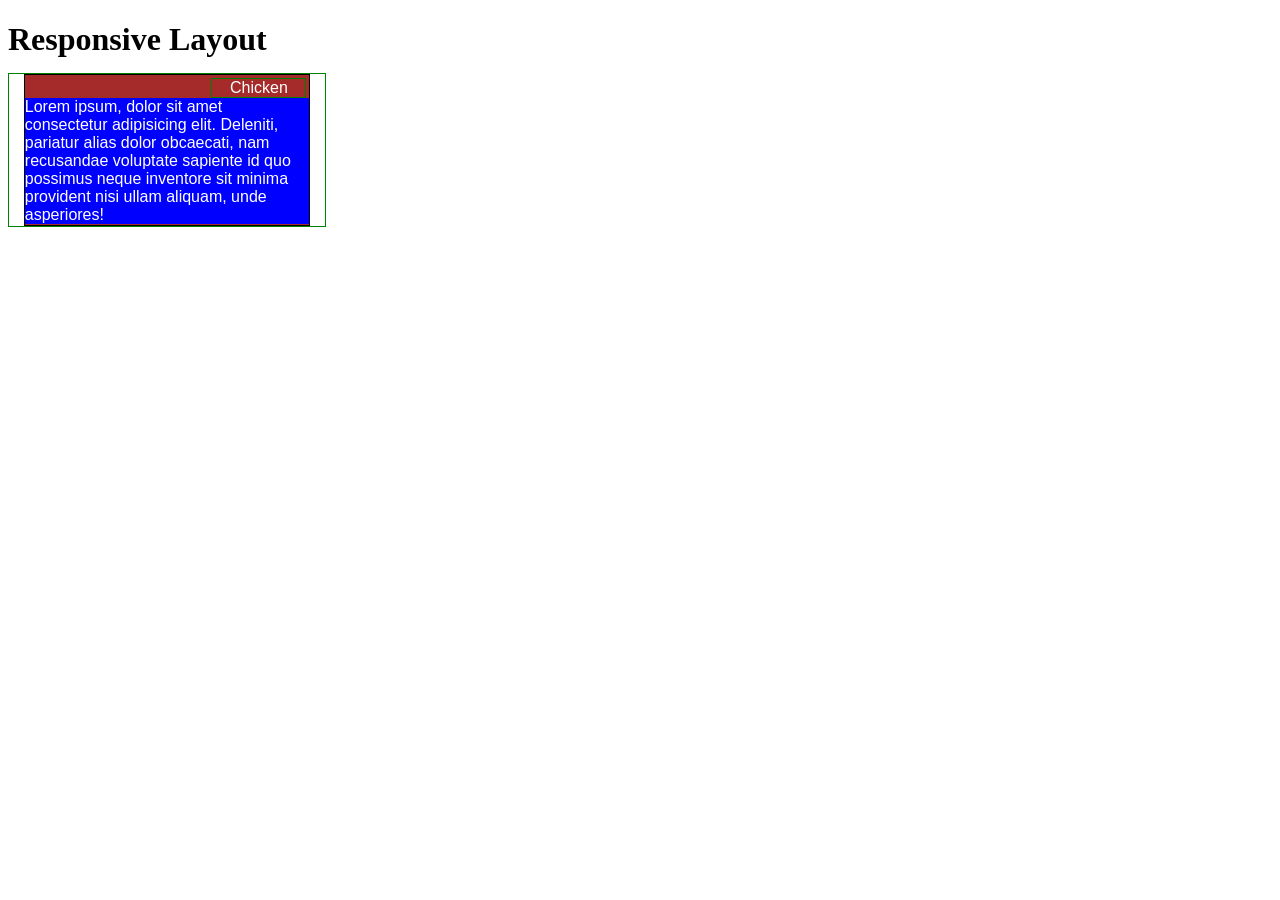
==== module2-solution/index.html @ ebd7fd60 "update 02/21/2022" ====
<!DOCTYPE html>
<html>
<head>
<title>Module 2 Coding Assignment</title>
</head>
<link rel="stylesheet" href="CSS/index.css">
<body>
    <h1>Responsive Layout</h1>

        <div class="col-lg-3 col-md-6">
            <div class="box1">

                <div class="box-headle">
                    <div class="col-lg-4 col-md-8 float_right">
                        Chicken
                    </div>                    
                </div>

                <div class="box-article">
                    Lorem ipsum, dolor sit amet consectetur adipisicing elit. Deleniti, pariatur alias dolor obcaecati, nam recusandae voluptate sapiente id quo possimus neque inventore sit minima provident nisi ullam aliquam, unde asperiores!
                </div>   
            </div>    
        </div>



</body>
</html>
---- module2-solution/CSS/index.css ----
h1 {
    margin-bottom: 15px;
  }
  
  .box1 {
    border: 1px solid black;
    background-color: #A52A2A;
    width: 90%;
    height: 150px;
    margin-right: auto;
    margin-left: auto;
    font-family: Helvetica;
    color: white;
  }
  .box-article {

    background-color:blue;
    width: 100%;
    height: auto;
    margin-right: auto;
    margin-left: auto;
    font-family: Helvetica;
    color: white;
    float: right;
  }
  .box-headle {
    background-color: #A52A2A;
    width: auto;
    height: auto;
    margin-right: auto;
    margin-left: auto;
    font-family: Helvetica;
    text-align: center;
    color: white;
    padding: 1% 1% 1% 1%;
  }
  .headle-text{
    border: 5px solid black;
  }

  /* Simple Responsive Framework. */
  .row {
    width: 100%;
  }
  
  /********** Large devices only **********/
  @media (min-width: 1200px) {
    .col-lg-1, .col-lg-2, .col-lg-3, .col-lg-4, .col-lg-5, .col-lg-6, .col-lg-7, .col-lg-8, .col-lg-9, .col-lg-10, .col-lg-11, .col-lg-12 {
      float: left;
      border: 1px solid green;
    }
    .col-lg-1 {
      width: 8.33%;
    }
    .col-lg-2 {
      width: 16.66%;
    }
    .col-lg-3 {
      width: 25%;
    }
    .col-lg-4 {
      width: 33.33%;
    }
    .col-lg-5 {
      width: 41.66%;
    }
    .col-lg-6 {
      width: 50%;
    }
    .col-lg-7 {
      width: 58.33%;
    }
    .col-lg-8 {
      width: 66.66%;
    }
    .col-lg-9 {
      width: 74.99%;
    }
    .col-lg-10 {
      width: 83.33%;
    }
    .col-lg-11 {
      width: 91.66%;
    }
    .col-lg-12 {
      width: 100%;
    }
  }
  
  /********** Medium devices only **********/
  @media (min-width: 992px) and (max-width: 1199px) {
    .col-md-1, .col-md-2, .col-md-3, .col-md-4, .col-md-5, .col-md-6, .col-md-7, .col-md-8, .col-md-9, .col-md-10, .col-md-11, .col-md-12 {
      float: left;
      border: 1px solid green;
    }
    .col-md-1 {
      width: 8.33%;
    }
    .col-md-2 {
      width: 16.66%;
    }
    .col-md-3 {
      width: 25%;
    }
    .col-md-4 {
      width: 33.33%;
    }
    .col-md-5 {
      width: 41.66%;
    }
    .col-md-6 {
      width: 50%;
    }
    .col-md-7 {
      width: 58.33%;
    }
    .col-md-8 {
      width: 66.66%;
    }
    .col-md-9 {
      width: 74.99%;
    }
    .col-md-10 {
      width: 83.33%;
    }
    .col-md-11 {
      width: 91.66%;
    }
    .col-md-12 {
      width: 100%;
    }
  }


.top{
    top: 0;
}
.bottom{
    bottom: 0;
}
.left{
    left: 0;
}
.right{
    right: 0;
}
.float_right{
    float: right;
}
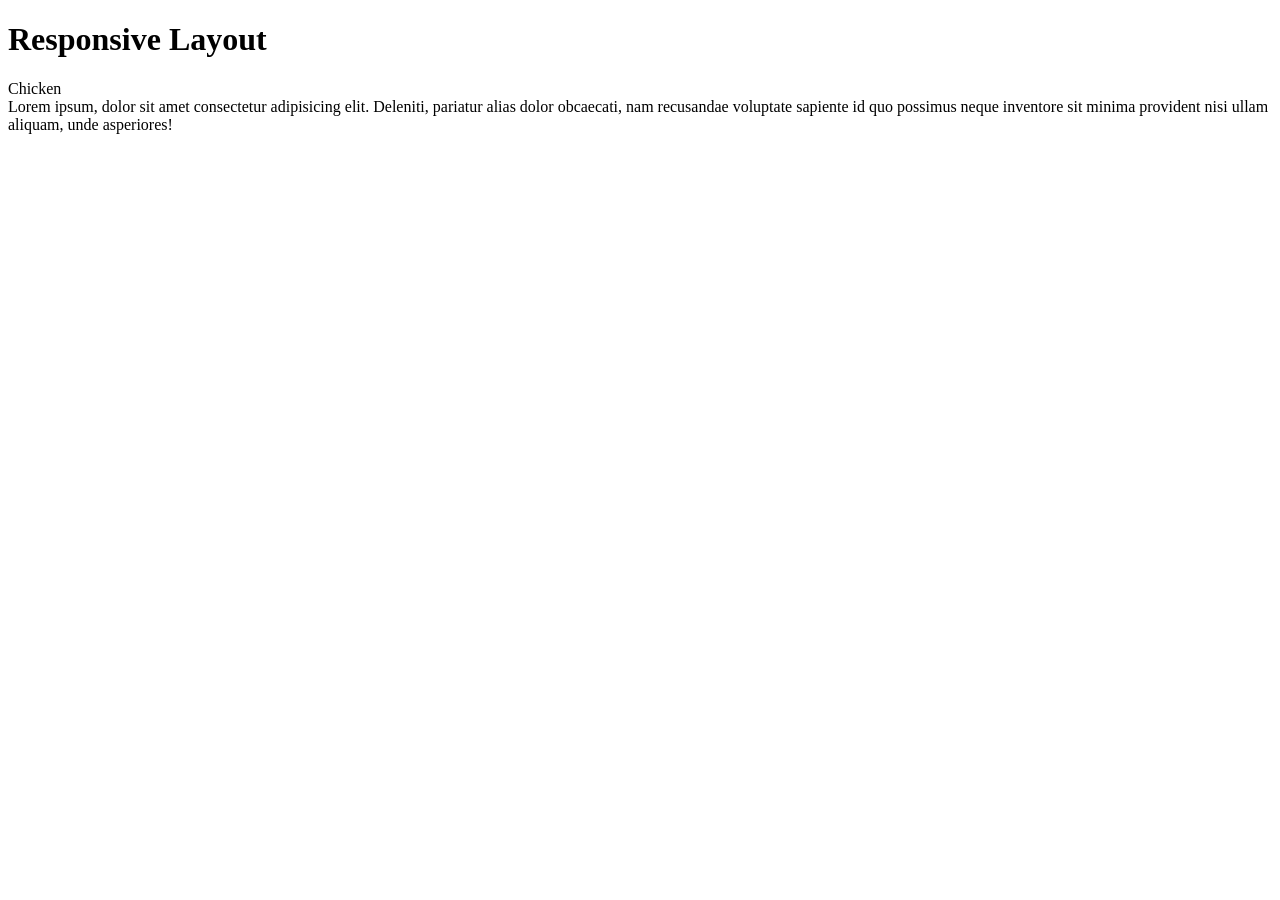
==== commit ab00005b: "Update index.html" ====
--- a/module2-solution/index.html
+++ b/module2-solution/index.html
@@ -3,7 +3,7 @@
 <head>
 <title>Module 2 Coding Assignment</title>
 </head>
-<link rel="stylesheet" href="CSS/index.css">
+<link rel="stylesheet" href="css/index.css">
 <body>
     <h1>Responsive Layout</h1>
 
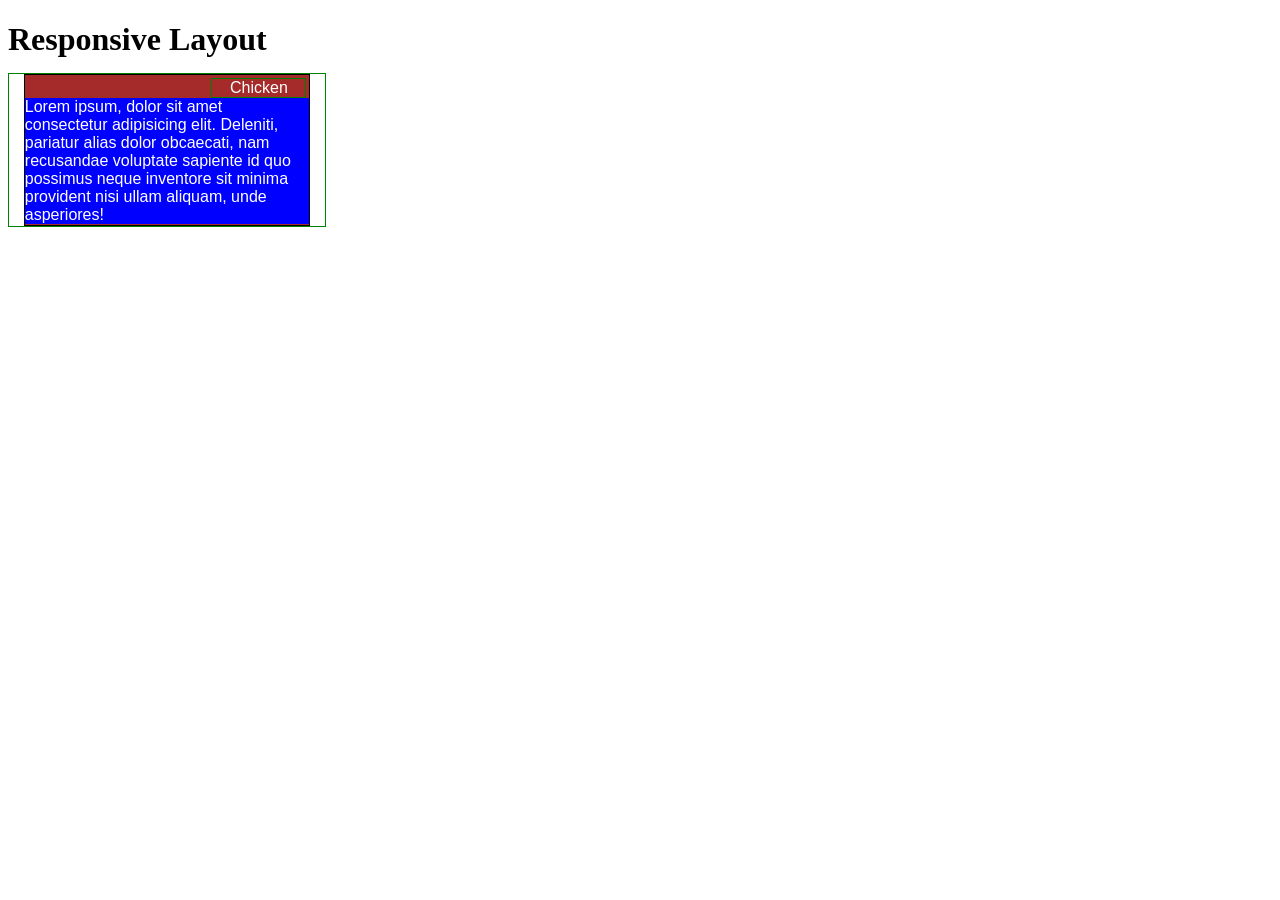
==== commit 6a1048dd: "update 02/22/22" ====
--- a/module2-solution/index.html
+++ b/module2-solution/index.html
@@ -3,7 +3,7 @@
 <head>
 <title>Module 2 Coding Assignment</title>
 </head>
-<link rel="stylesheet" href="css/index.css">
+<link rel="stylesheet" href="CSS/index.css">
 <body>
     <h1>Responsive Layout</h1>
 
--- a/module2-solution/CSS/index.css
+++ b/module2-solution/CSS/index.css
@@ -0,0 +1,150 @@
+
+  h1 {
+    margin-bottom: 15px;
+  }
+  
+  .box1 {
+    border: 1px solid black;
+    background-color: #A52A2A;
+    width: 90%;
+    height: 150px;
+    margin-right: auto;
+    margin-left: auto;
+    font-family: Helvetica;
+    color: white;
+  }
+  .box-article {
+
+    background-color:blue;
+    width: 100%;
+    height: auto;
+    margin-right: auto;
+    margin-left: auto;
+    font-family: Helvetica;
+    color: white;
+    float: right;
+  }
+  .box-headle {
+    background-color: #A52A2A;
+    width: auto;
+    height: auto;
+    margin-right: auto;
+    margin-left: auto;
+    font-family: Helvetica;
+    text-align: center;
+    color: white;
+    padding: 1% 1% 1% 1%;
+  }
+  .headle-text{
+    border: 5px solid black;
+  }
+
+  /* Simple Responsive Framework. */
+  .row {
+    width: 100%;
+  }
+  
+  /********** Large devices only **********/
+  @media (min-width: 1200px) {
+    .col-lg-1, .col-lg-2, .col-lg-3, .col-lg-4, .col-lg-5, .col-lg-6, .col-lg-7, .col-lg-8, .col-lg-9, .col-lg-10, .col-lg-11, .col-lg-12 {
+      float: left;
+      border: 1px solid green;
+    }
+    .col-lg-1 {
+      width: 8.33%;
+    }
+    .col-lg-2 {
+      width: 16.66%;
+    }
+    .col-lg-3 {
+      width: 25%;
+    }
+    .col-lg-4 {
+      width: 33.33%;
+    }
+    .col-lg-5 {
+      width: 41.66%;
+    }
+    .col-lg-6 {
+      width: 50%;
+    }
+    .col-lg-7 {
+      width: 58.33%;
+    }
+    .col-lg-8 {
+      width: 66.66%;
+    }
+    .col-lg-9 {
+      width: 74.99%;
+    }
+    .col-lg-10 {
+      width: 83.33%;
+    }
+    .col-lg-11 {
+      width: 91.66%;
+    }
+    .col-lg-12 {
+      width: 100%;
+    }
+  }
+  
+  /********** Medium devices only **********/
+  @media (min-width: 992px) and (max-width: 1199px) {
+    .col-md-1, .col-md-2, .col-md-3, .col-md-4, .col-md-5, .col-md-6, .col-md-7, .col-md-8, .col-md-9, .col-md-10, .col-md-11, .col-md-12 {
+      float: left;
+      border: 1px solid green;
+    }
+    .col-md-1 {
+      width: 8.33%;
+    }
+    .col-md-2 {
+      width: 16.66%;
+    }
+    .col-md-3 {
+      width: 25%;
+    }
+    .col-md-4 {
+      width: 33.33%;
+    }
+    .col-md-5 {
+      width: 41.66%;
+    }
+    .col-md-6 {
+      width: 50%;
+    }
+    .col-md-7 {
+      width: 58.33%;
+    }
+    .col-md-8 {
+      width: 66.66%;
+    }
+    .col-md-9 {
+      width: 74.99%;
+    }
+    .col-md-10 {
+      width: 83.33%;
+    }
+    .col-md-11 {
+      width: 91.66%;
+    }
+    .col-md-12 {
+      width: 100%;
+    }
+  }
+
+
+.top{
+    top: 0;
+}
+.bottom{
+    bottom: 0;
+}
+.left{
+    left: 0;
+}
+.right{
+    right: 0;
+}
+.float_right{
+    float: right;
+}
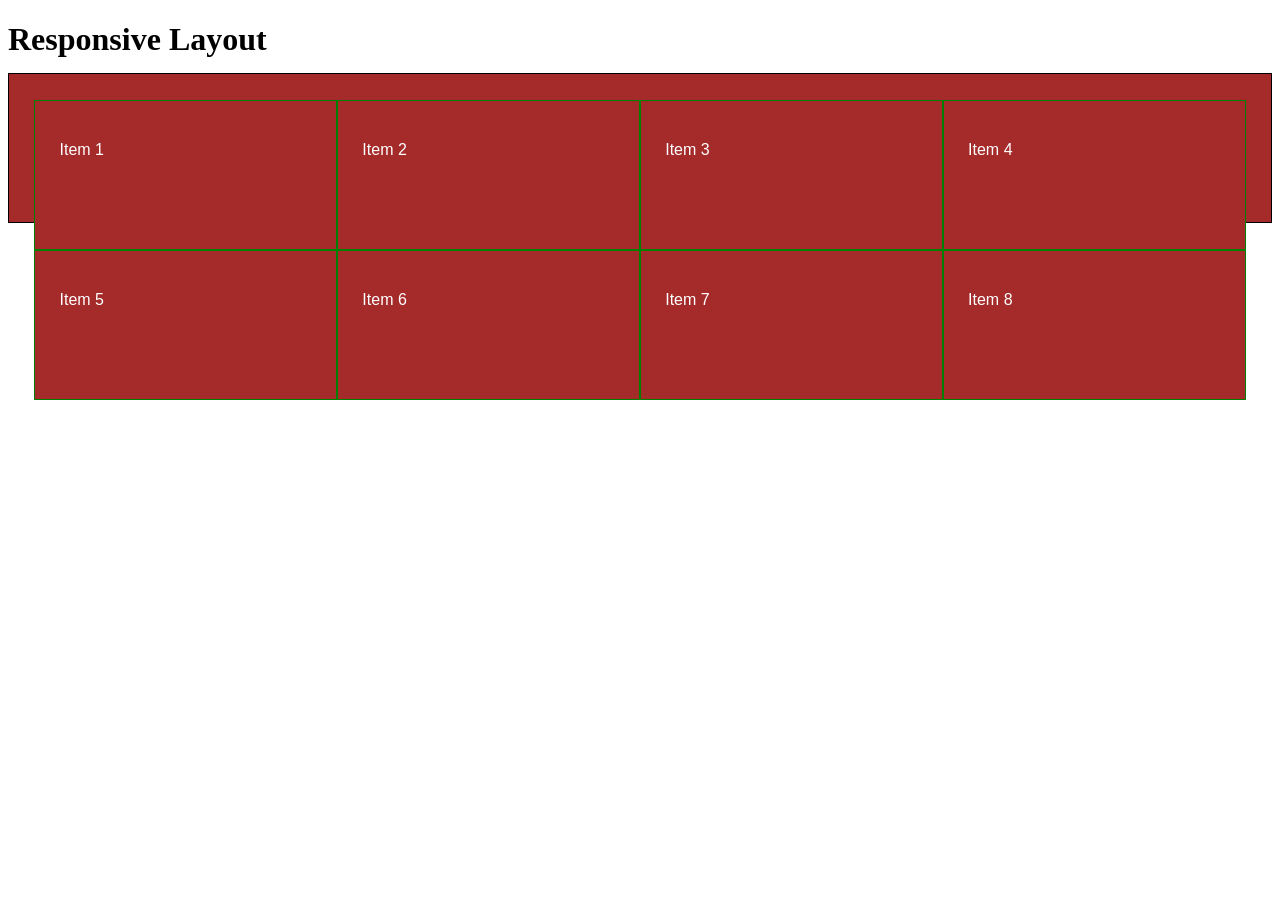
==== commit 446f9b86: "21/02/2022" ====
--- a/module2-solution/index.html
+++ b/module2-solution/index.html
@@ -7,20 +7,25 @@
 <body>
     <h1>Responsive Layout</h1>
 
+    <div class="row">
+
         <div class="col-lg-3 col-md-6">
-            <div class="box1">
+        
+            <p>Item 1</p>
+        
+        </div>
 
-                <div class="box-headle">
-                    <div class="col-lg-4 col-md-8 float_right">
-                        Chicken
-                    </div>                    
-                </div>
 
-                <div class="box-article">
-                    Lorem ipsum, dolor sit amet consectetur adipisicing elit. Deleniti, pariatur alias dolor obcaecati, nam recusandae voluptate sapiente id quo possimus neque inventore sit minima provident nisi ullam aliquam, unde asperiores!
-                </div>   
-            </div>    
-        </div>
+        <div class="col-lg-3 col-md-6"><p>Item 2</p></div>
+        <div class="col-lg-3 col-md-6"><p>Item 3</p></div>
+        <div class="col-lg-3 col-md-6"><p>Item 4</p></div>
+        <div class="col-lg-3 col-md-6"><p>Item 5</p></div>
+        <div class="col-lg-3 col-md-6"><p>Item 6</p></div>
+        <div class="col-lg-3 col-md-6"><p>Item 7</p></div>
+        <div class="col-lg-3 col-md-6"><p>Item 8</p></div>
+    
+    </div>
+      
 
 
 
--- a/module2-solution/CSS/index.css
+++ b/module2-solution/CSS/index.css
@@ -1,150 +1,112 @@
+* {
+  box-sizing: border-box;
+}
+h1 {
+  margin-bottom: 15px;
+}
 
-  h1 {
-    margin-bottom: 15px;
+div {
+  border: 1px solid black;
+  background-color: #A52A2A;
+  width: 90%;
+  height: 150px;
+  margin-right: auto;
+  margin-left: auto;
+  font-family: Helvetica;
+  color: white;
+
+  padding: 2% 2% 2% 2%;
+}
+
+/* Simple Responsive Framework. */
+.row {
+  width: 100%;
+}
+
+/********** Large devices only **********/
+@media (min-width: 1200px) {
+  .col-lg-1, .col-lg-2, .col-lg-3, .col-lg-4, .col-lg-5, .col-lg-6, .col-lg-7, .col-lg-8, .col-lg-9, .col-lg-10, .col-lg-11, .col-lg-12 {
+    float: left;
+    border: 1px solid green;
   }
-  
-  .box1 {
-    border: 1px solid black;
-    background-color: #A52A2A;
-    width: 90%;
-    height: 150px;
-    margin-right: auto;
-    margin-left: auto;
-    font-family: Helvetica;
-    color: white;
+  .col-lg-1 {
+    width: 8.33%;
   }
-  .box-article {
-
-    background-color:blue;
-    width: 100%;
-    height: auto;
-    margin-right: auto;
-    margin-left: auto;
-    font-family: Helvetica;
-    color: white;
-    float: right;
+  .col-lg-2 {
+    width: 16.66%;
   }
-  .box-headle {
-    background-color: #A52A2A;
-    width: auto;
-    height: auto;
-    margin-right: auto;
-    margin-left: auto;
-    font-family: Helvetica;
-    text-align: center;
-    color: white;
-    padding: 1% 1% 1% 1%;
+  .col-lg-3 {
+    width: 25%;
   }
-  .headle-text{
-    border: 5px solid black;
+  .col-lg-4 {
+    width: 33.33%;
   }
-
-  /* Simple Responsive Framework. */
-  .row {
+  .col-lg-5 {
+    width: 41.66%;
+  }
+  .col-lg-6 {
+    width: 50%;
+  }
+  .col-lg-7 {
+    width: 58.33%;
+  }
+  .col-lg-8 {
+    width: 66.66%;
+  }
+  .col-lg-9 {
+    width: 74.99%;
+  }
+  .col-lg-10 {
+    width: 83.33%;
+  }
+  .col-lg-11 {
+    width: 91.66%;
+  }
+  .col-lg-12 {
     width: 100%;
   }
-  
-  /********** Large devices only **********/
-  @media (min-width: 1200px) {
-    .col-lg-1, .col-lg-2, .col-lg-3, .col-lg-4, .col-lg-5, .col-lg-6, .col-lg-7, .col-lg-8, .col-lg-9, .col-lg-10, .col-lg-11, .col-lg-12 {
-      float: left;
-      border: 1px solid green;
-    }
-    .col-lg-1 {
-      width: 8.33%;
-    }
-    .col-lg-2 {
-      width: 16.66%;
-    }
-    .col-lg-3 {
-      width: 25%;
-    }
-    .col-lg-4 {
-      width: 33.33%;
-    }
-    .col-lg-5 {
-      width: 41.66%;
-    }
-    .col-lg-6 {
-      width: 50%;
-    }
-    .col-lg-7 {
-      width: 58.33%;
-    }
-    .col-lg-8 {
-      width: 66.66%;
-    }
-    .col-lg-9 {
-      width: 74.99%;
-    }
-    .col-lg-10 {
-      width: 83.33%;
-    }
-    .col-lg-11 {
-      width: 91.66%;
-    }
-    .col-lg-12 {
-      width: 100%;
-    }
+}
+
+/********** Medium devices only **********/
+@media (min-width: 992px) and (max-width: 1199px) {
+  .col-md-1, .col-md-2, .col-md-3, .col-md-4, .col-md-5, .col-md-6, .col-md-7, .col-md-8, .col-md-9, .col-md-10, .col-md-11, .col-md-12 {
+    float: left;
+    border: 1px solid green;
   }
-  
-  /********** Medium devices only **********/
-  @media (min-width: 992px) and (max-width: 1199px) {
-    .col-md-1, .col-md-2, .col-md-3, .col-md-4, .col-md-5, .col-md-6, .col-md-7, .col-md-8, .col-md-9, .col-md-10, .col-md-11, .col-md-12 {
-      float: left;
-      border: 1px solid green;
-    }
-    .col-md-1 {
-      width: 8.33%;
-    }
-    .col-md-2 {
-      width: 16.66%;
-    }
-    .col-md-3 {
-      width: 25%;
-    }
-    .col-md-4 {
-      width: 33.33%;
-    }
-    .col-md-5 {
-      width: 41.66%;
-    }
-    .col-md-6 {
-      width: 50%;
-    }
-    .col-md-7 {
-      width: 58.33%;
-    }
-    .col-md-8 {
-      width: 66.66%;
-    }
-    .col-md-9 {
-      width: 74.99%;
-    }
-    .col-md-10 {
-      width: 83.33%;
-    }
-    .col-md-11 {
-      width: 91.66%;
-    }
-    .col-md-12 {
-      width: 100%;
-    }
+  .col-md-1 {
+    width: 8.33%;
   }
-
-
-.top{
-    top: 0;
-}
-.bottom{
-    bottom: 0;
-}
-.left{
-    left: 0;
-}
-.right{
-    right: 0;
-}
-.float_right{
-    float: right;
+  .col-md-2 {
+    width: 16.66%;
+  }
+  .col-md-3 {
+    width: 25%;
+  }
+  .col-md-4 {
+    width: 33.33%;
+  }
+  .col-md-5 {
+    width: 41.66%;
+  }
+  .col-md-6 {
+    width: 50%;
+  }
+  .col-md-7 {
+    width: 58.33%;
+  }
+  .col-md-8 {
+    width: 66.66%;
+  }
+  .col-md-9 {
+    width: 74.99%;
+  }
+  .col-md-10 {
+    width: 83.33%;
+  }
+  .col-md-11 {
+    width: 91.66%;
+  }
+  .col-md-12 {
+    width: 100%;
+  }
 }
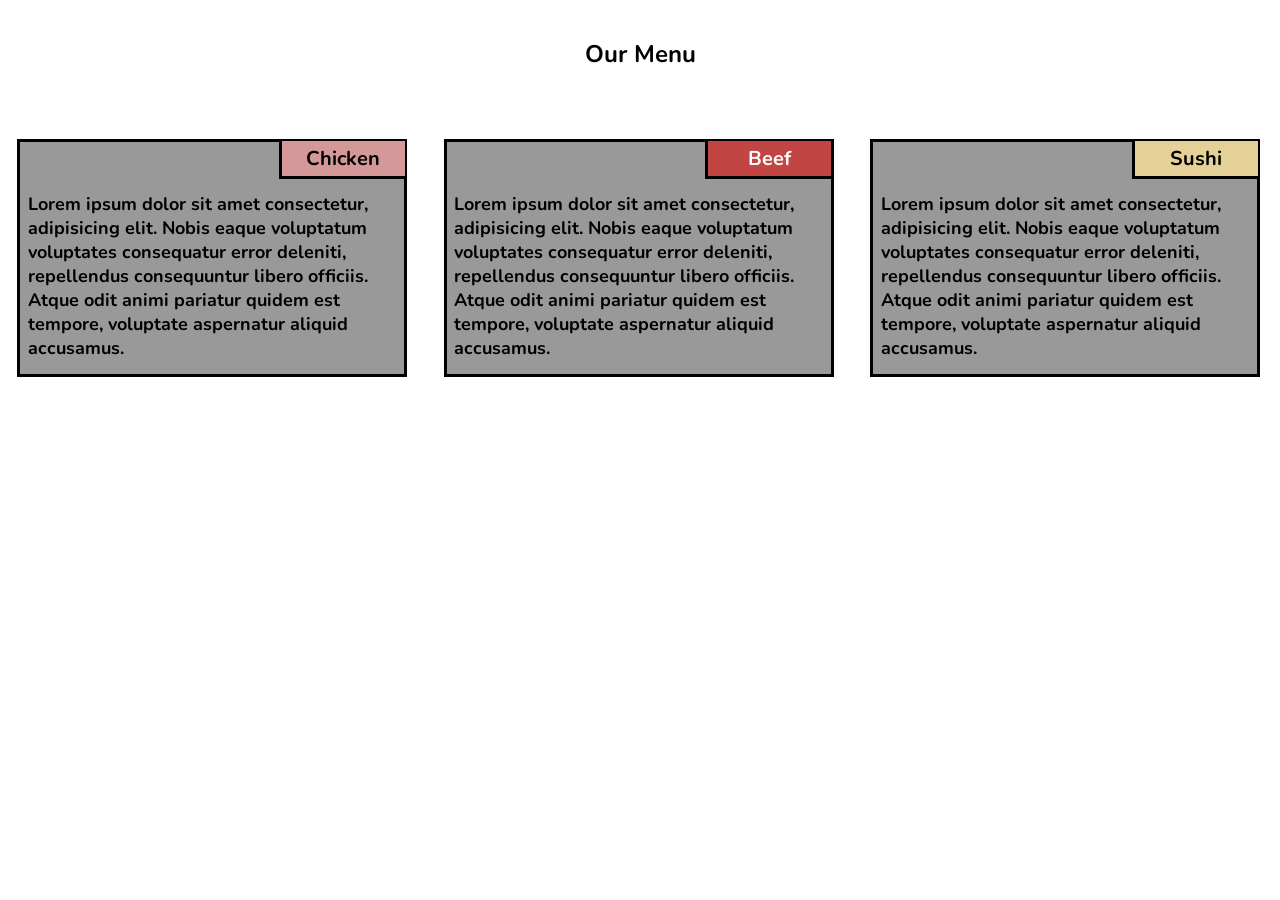
==== commit b16fe7a3: "Update 7:30 PM 02/22/2022" ====
--- a/module2-solution/index.html
+++ b/module2-solution/index.html
@@ -1,32 +1,70 @@
 <!DOCTYPE html>
 <html>
 <head>
-<title>Module 2 Coding Assignment</title>
+<title>Assignment Solution for Module 2</title>
+<link rel="stylesheet" href="CSS/index.css">
 </head>
-<link rel="stylesheet" href="CSS/index.css">
 <body>
-    <h1>Responsive Layout</h1>
+    <div class="menu_title">
+        Our Menu
+    </div>
 
-    <div class="row">
-
-        <div class="col-lg-3 col-md-6">
-        
-            <p>Item 1</p>
-        
+    <div id="body_row">
+    
+        <div class="col-lg-4 col-md-6">
+            <div class="col-box">
+                <div class="col-container">
+                    <div id="con_row" >
+                        <div id="con_column" class="o1">Chicken</div>
+    
+                    </div>
+                    <div id="con_row">
+                        
+                        <p id="paragraph">
+                        Lorem ipsum dolor sit amet consectetur, adipisicing elit. Nobis eaque voluptatum voluptates consequatur error deleniti, repellendus consequuntur libero officiis. Atque odit animi pariatur quidem est tempore, voluptate aspernatur aliquid accusamus.
+                        </p>
+                        
+                    </div>
+                </div>
+            </div>
         </div>
-
-
-        <div class="col-lg-3 col-md-6"><p>Item 2</p></div>
-        <div class="col-lg-3 col-md-6"><p>Item 3</p></div>
-        <div class="col-lg-3 col-md-6"><p>Item 4</p></div>
-        <div class="col-lg-3 col-md-6"><p>Item 5</p></div>
-        <div class="col-lg-3 col-md-6"><p>Item 6</p></div>
-        <div class="col-lg-3 col-md-6"><p>Item 7</p></div>
-        <div class="col-lg-3 col-md-6"><p>Item 8</p></div>
+        <div class="col-lg-4 col-md-6">
+            <div class="col-box">
+                <div class="col-container">
+                    <div id="con_row" >
+                        <div id="con_column" class="o2"><text class="oWhite">Beef</text></div>
+    
+                    </div>
+                    <div id="con_row">
+                        
+                        <p id="paragraph">
+                        Lorem ipsum dolor sit amet consectetur, adipisicing elit. Nobis eaque voluptatum voluptates consequatur error deleniti, repellendus consequuntur libero officiis. Atque odit animi pariatur quidem est tempore, voluptate aspernatur aliquid accusamus.
+                        </p>
+                        
+                    </div>
+                </div>
+            </div>
+        </div>
+        <div class="col-lg-4 col-footer">
+            <div class="col-box col-box-footer">
+                <div class="col-container">
+                    <div id="con_row" >
+                        <div id="con_column" class="o3">Sushi</div>
+    
+                    </div>
+                    <div id="con_row">
+                        
+                        <p id="paragraph">
+                        Lorem ipsum dolor sit amet consectetur, adipisicing elit. Nobis eaque voluptatum voluptates consequatur error deleniti, repellendus consequuntur libero officiis. Atque odit animi pariatur quidem est tempore, voluptate aspernatur aliquid accusamus.
+                        </p>
+                        
+                    </div>
+                    
+                </div>
+            </div>
+        </div>
     
     </div>
-      
-
 
 
 </body>
--- a/module2-solution/CSS/index.css
+++ b/module2-solution/CSS/index.css
@@ -1,112 +1,172 @@
-* {
-  box-sizing: border-box;
-}
-h1 {
-  margin-bottom: 15px;
+@import url('https://fonts.googleapis.com/css2?family=Nunito&display=swap');
+
+body {
+    margin: 0;    
+    font-family: 'Nunito', sans-serif;
+    font-weight: bold;
+    font-size: 18px;
+  /*background-color:#9b5050;
+    color: rgb(0, 0, 0);*/
 }
 
-div {
-  border: 1px solid black;
-  background-color: #A52A2A;
-  width: 90%;
-  height: 150px;
-  margin-right: auto;
-  margin-left: auto;
-  font-family: Helvetica;
-  color: white;
-
-  padding: 2% 2% 2% 2%;
+div{
+    margin: 0;
+    display: inline-block;
 }
 
-/* Simple Responsive Framework. */
-.row {
+#body_row{
   width: 100%;
+  margin-top: 2%;
+  /*background-color: aqua;*/
+}
+#con_row {
+  width: 100%;
+  height: auto;
+  
+}
+#con_column{
+  width: 30%;
+  height: auto;
+
+  margin-top: -0.6px;
+  margin-right: -0.6px;
+
+  float: right;
+
+  border-bottom: 3px solid;
+  border-left: 3px solid;
+
+  
+  padding: 1%;
+  text-align: center;
+  font-size: 20px;
+}
+#paragraph{
+  margin: 0;
+  float: left;
+  padding: 2%;
+  height: auto;
+  /*background-color: beige;*/
+}
+.menu_title{
+  width: 100%;
+  text-align: center;
+  font-size: 24px;
+  margin-top: 3%;
+  margin-bottom: 2%;
+}
+.col-box{
+  width: 90%;
+  height: auto;
+  float: left;
+  margin: auto;
+  padding: 4%;
+  /*background-color: rgb(174, 47, 47);*/
+}
+.col-container{
+  width: 100%;
+  height: auto;
+  border: 3px solid rgb(0, 0, 0);
+  background-color: rgba(153, 153, 153,1);
 }
 
-/********** Large devices only **********/
-@media (min-width: 1200px) {
+.o1{
+    background-color: rgba(213, 152, 152,1);
+}
+.o2{
+    background-color: rgba(193, 69, 67,1);
+}
+.o3{
+    background-color: rgba(229, 209, 152,1);
+}
+.oWhite{
+    color: rgba(255,255,255,1);
+      
+}
+
+@media (min-width: 992px) {
+    
   .col-lg-1, .col-lg-2, .col-lg-3, .col-lg-4, .col-lg-5, .col-lg-6, .col-lg-7, .col-lg-8, .col-lg-9, .col-lg-10, .col-lg-11, .col-lg-12 {
     float: left;
-    border: 1px solid green;
-  }
-  .col-lg-1 {
-    width: 8.33%;
-  }
-  .col-lg-2 {
-    width: 16.66%;
-  }
-  .col-lg-3 {
-    width: 25%;
+    /*border: 3px solid green;*/
   }
   .col-lg-4 {
     width: 33.33%;
+    font-size: 18px;
   }
-  .col-lg-5 {
-    width: 41.66%;
+  .menu_title{
+    width: 100%;
+    text-align: center;
+    font-size: 24px;
+    margin-top: 3%;
+    margin-bottom: 2%;
   }
-  .col-lg-6 {
-    width: 50%;
-  }
-  .col-lg-7 {
-    width: 58.33%;
-  }
-  .col-lg-8 {
-    width: 66.66%;
-  }
-  .col-lg-9 {
-    width: 74.99%;
-  }
-  .col-lg-10 {
-    width: 83.33%;
-  }
-  .col-lg-11 {
-    width: 91.66%;
-  }
-  .col-lg-12 {
-    width: 100%;
-  }
+  
 }
 
 /********** Medium devices only **********/
-@media (min-width: 992px) and (max-width: 1199px) {
+@media (min-width: 768px) and (max-width: 991px) {
   .col-md-1, .col-md-2, .col-md-3, .col-md-4, .col-md-5, .col-md-6, .col-md-7, .col-md-8, .col-md-9, .col-md-10, .col-md-11, .col-md-12 {
     float: left;
-    border: 1px solid green;
+    /*border: 3px solid rgb(21, 4, 255);*/
   }
-  .col-md-1 {
-    width: 8.33%;
+
+  .col-md-6 {
+    width: 48%;
+    padding: 1%;  
+    font-size: 20px;
   }
-  .col-md-2 {
-    width: 16.66%;
+  .col-footer{
+    width:100%;
+    font-size: 20px;
   }
-  .col-md-3 {
-    width: 25%;
+  .col-box-footer{
+    width: 93%;
+    height: auto;
+    float: left;
+    margin: auto;
+    padding: 3.3%;
+    margin-top: -10px;
+    /*background-color: rgb(174, 47, 47);*/
   }
-  .col-md-4 {
-    width: 33.33%;
+  .menu_title{
+    width: 100%;
+    text-align: center;
+    font-size: 28px;
+    margin-top: 3%;
+    margin-bottom: 2%;
   }
-  .col-md-5 {
-    width: 41.66%;
+ 
+}
+
+@media (max-width: 767px) {
+  .col-md-1, .col-md-2, .col-md-3, .col-md-4, .col-md-5, .col-md-6, .col-md-7, .col-md-8, .col-md-9, .col-md-10, .col-md-11, .col-md-12 {
+    float: left;
+    /*border: 3px solid rgb(21, 4, 255);*/
+  }
+  .menu_title{
+    width: 100%;
+    text-align: center;
+    font-size: 32px;
+    margin-top: 3%;
+    margin-bottom: 2%;
   }
   .col-md-6 {
-    width: 50%;
+    width: 100%;
+    padding: 1%;  
+    font-size: 22px;
   }
-  .col-md-7 {
-    width: 58.33%;
+  .col-footer{
+    width:100%;
+    padding: 1%;  
+    font-size: 22px;
   }
-  .col-md-8 {
-    width: 66.66%;
+  .col-container{
+    width: 100%;
+    height: auto;
+    margin-top: -5%;
+    border: 3px solid rgb(0, 0, 0);
+    background-color: rgba(153, 153, 153,1);
   }
-  .col-md-9 {
-    width: 74.99%;
-  }
-  .col-md-10 {
-    width: 83.33%;
-  }
-  .col-md-11 {
-    width: 91.66%;
-  }
-  .col-md-12 {
-    width: 100%;
-  }
+ 
 }
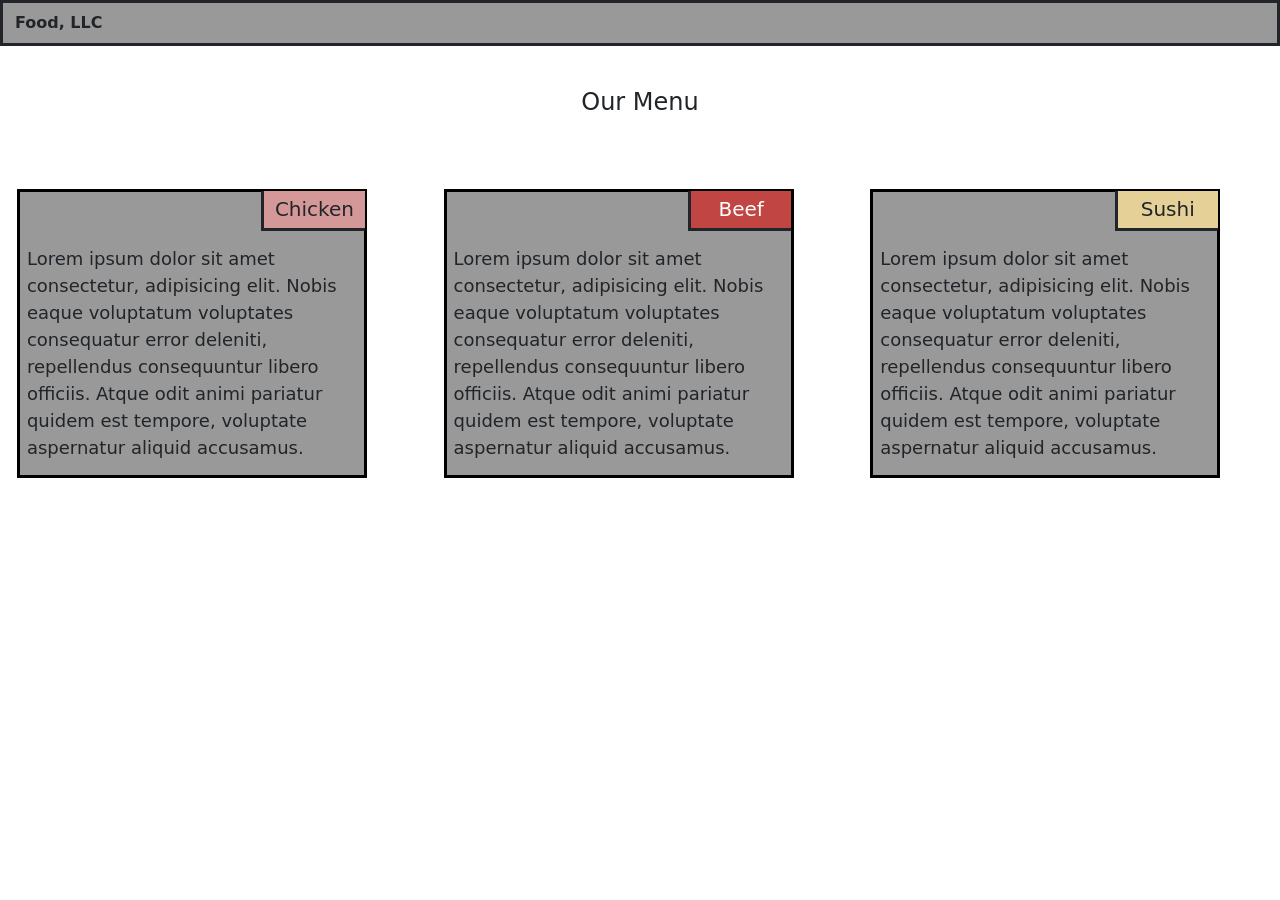
==== commit 66d36760: "summit module3-solution" ====
--- a/module2-solution/index.html
+++ b/module2-solution/index.html
@@ -1,10 +1,51 @@
 <!DOCTYPE html>
 <html>
 <head>
-<title>Assignment Solution for Module 2</title>
+<title>Assignment Solution for Module 3</title>
 <link rel="stylesheet" href="CSS/index.css">
+
+<!-- Bootstrap CSS -->
+<link href="https://cdn.jsdelivr.net/npm/bootstrap@5.1.3/dist/css/bootstrap.min.css" rel="stylesheet" integrity="sha384-1BmE4kWBq78iYhFldvKuhfTAU6auU8tT94WrHftjDbrCEXSU1oBoqyl2QvZ6jIW3" crossorigin="anonymous">
+<script src="https://cdn.jsdelivr.net/npm/bootstrap@5.1.3/dist/js/bootstrap.bundle.min.js" integrity="sha384-ka7Sk0Gln4gmtz2MlQnikT1wXgYsOg+OMhuP+IlRH9sENBO0LRn5q+8nbTov4+1p" crossorigin="anonymous"></script>
+<link rel="stylesheet" href="https://cdnjs.cloudflare.com/ajax/libs/font-awesome/6.0.0/css/all.min.css" integrity="sha512-9usAa10IRO0HhonpyAIVpjrylPvoDwiPUiKdWk5t3PyolY1cOd4DSE0Ga+ri4AuTroPR5aQvXU9xC6qOPnzFeg==" crossorigin="anonymous" referrerpolicy="no-referrer" />
 </head>
 <body>
+
+      <nav class="navbar navbar-dark o4 border border-3 border-dark">
+        
+        <div class="container-fluid ">
+
+            <div class="text-light text-dark"><b>Food, LLC</b></div>
+
+          <button class="
+                    d-lg-none
+                    d-xl-none
+                    d-xxl-none
+                    navbar-toggler 
+                    border-dark 
+                    justify-content-end 
+                    " type="button" data-bs-toggle="collapse" data-bs-target="#navbarToggleExternalContent" aria-controls="navbarToggleExternalContent" aria-expanded="false" aria-label="Toggle navigation">
+            <i class="fa-solid fa-bars text-dark"></i>
+          </button>
+
+
+        </div>
+      </nav>
+    <div class="collapse " id="navbarToggleExternalContent">
+        <div class="nav-collapse  bg-light text-dark ">
+            <div class="d-grid">
+                <div class="p-2 bg-light border-bottom border-3 border-dark"><a href="#" class="ahref"><b>Chicken</b></a></div>
+                <div class="p-2 bg-light border-bottom border-3 border-dark"><a href="#" class="ahref"><b>Beef</b></a></div>
+                <div class="p-2 bg-light border-bottom border-3 border-dark"><a href="#" class="ahref"><b>Sushi</b></a></div>
+              </div>
+            
+        </div>
+        
+      </div>
+
+
+
+
     <div class="menu_title">
         Our Menu
     </div>
--- a/module2-solution/CSS/index.css
+++ b/module2-solution/CSS/index.css
@@ -5,6 +5,7 @@
     font-family: 'Nunito', sans-serif;
     font-weight: bold;
     font-size: 18px;
+    overflow-y: auto;
   /*background-color:#9b5050;
     color: rgb(0, 0, 0);*/
 }
@@ -12,6 +13,11 @@
 div{
     margin: 0;
     display: inline-block;
+}
+
+
+::-webkit-scrollbar{
+  width: 2px;
 }
 
 #body_row{
@@ -79,10 +85,23 @@
 .o3{
     background-color: rgba(229, 209, 152,1);
 }
+.o4{
+    background-color: rgba(153, 153, 153,1); 
+}
+
 .oWhite{
-    color: rgba(255,255,255,1);
-      
+    color: rgba(255,255,255,1);      
 }
+
+.nav-collapse{
+  width: 100vw;
+  text-align: center;
+}
+.ahref, .ahref:hover, .ahref:visited, .ahref:active {
+  color: inherit;
+  text-decoration: none;
+ }
+
 
 @media (min-width: 992px) {
     
@@ -101,6 +120,7 @@
     margin-top: 3%;
     margin-bottom: 2%;
   }
+
   
 }
 
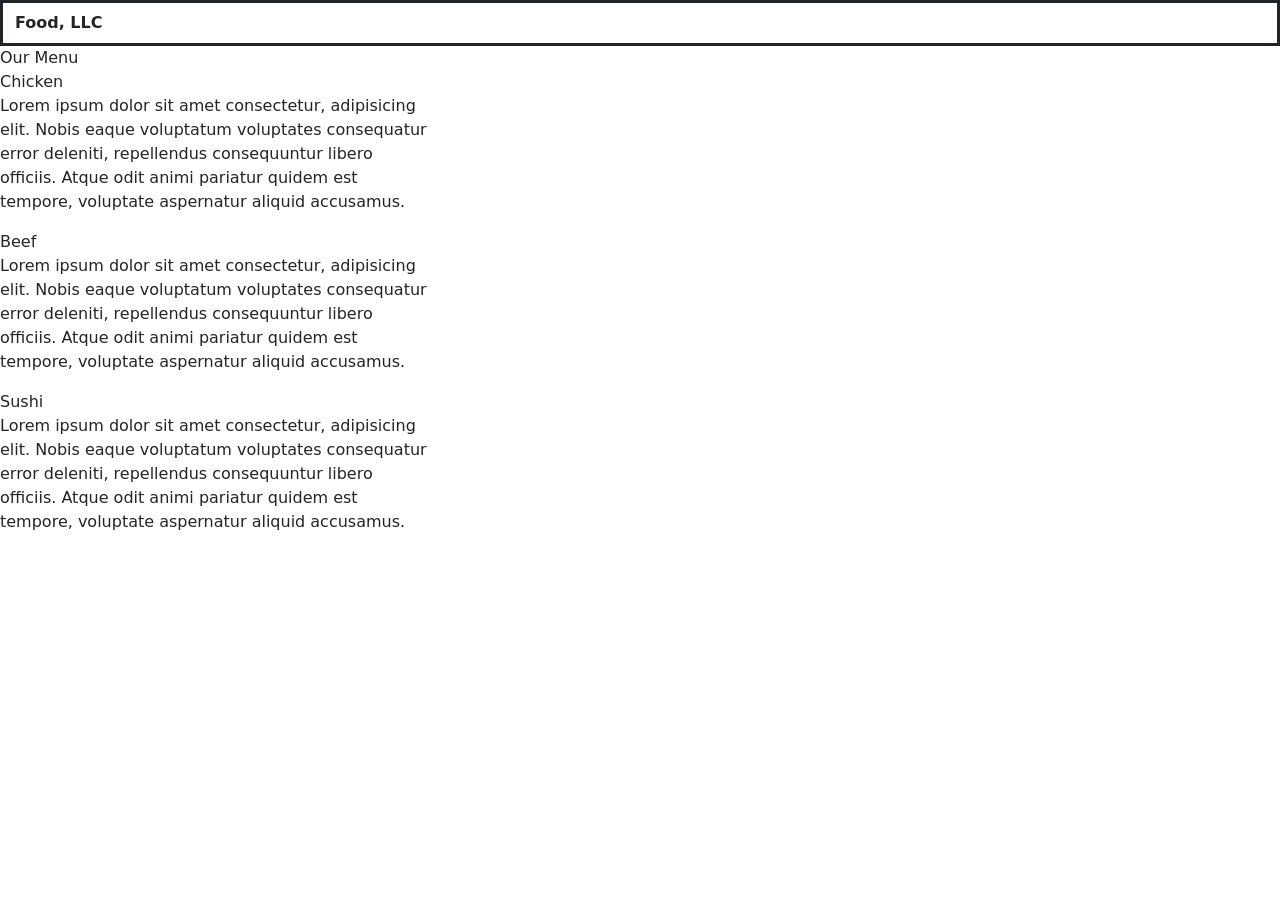
==== commit 8021b89a: "summit" ====
--- a/module2-solution/index.html
+++ b/module2-solution/index.html
@@ -2,7 +2,7 @@
 <html>
 <head>
 <title>Assignment Solution for Module 3</title>
-<link rel="stylesheet" href="CSS/index.css">
+<link rel="stylesheet" href="css/index.css">
 
 <!-- Bootstrap CSS -->
 <link href="https://cdn.jsdelivr.net/npm/bootstrap@5.1.3/dist/css/bootstrap.min.css" rel="stylesheet" integrity="sha384-1BmE4kWBq78iYhFldvKuhfTAU6auU8tT94WrHftjDbrCEXSU1oBoqyl2QvZ6jIW3" crossorigin="anonymous">
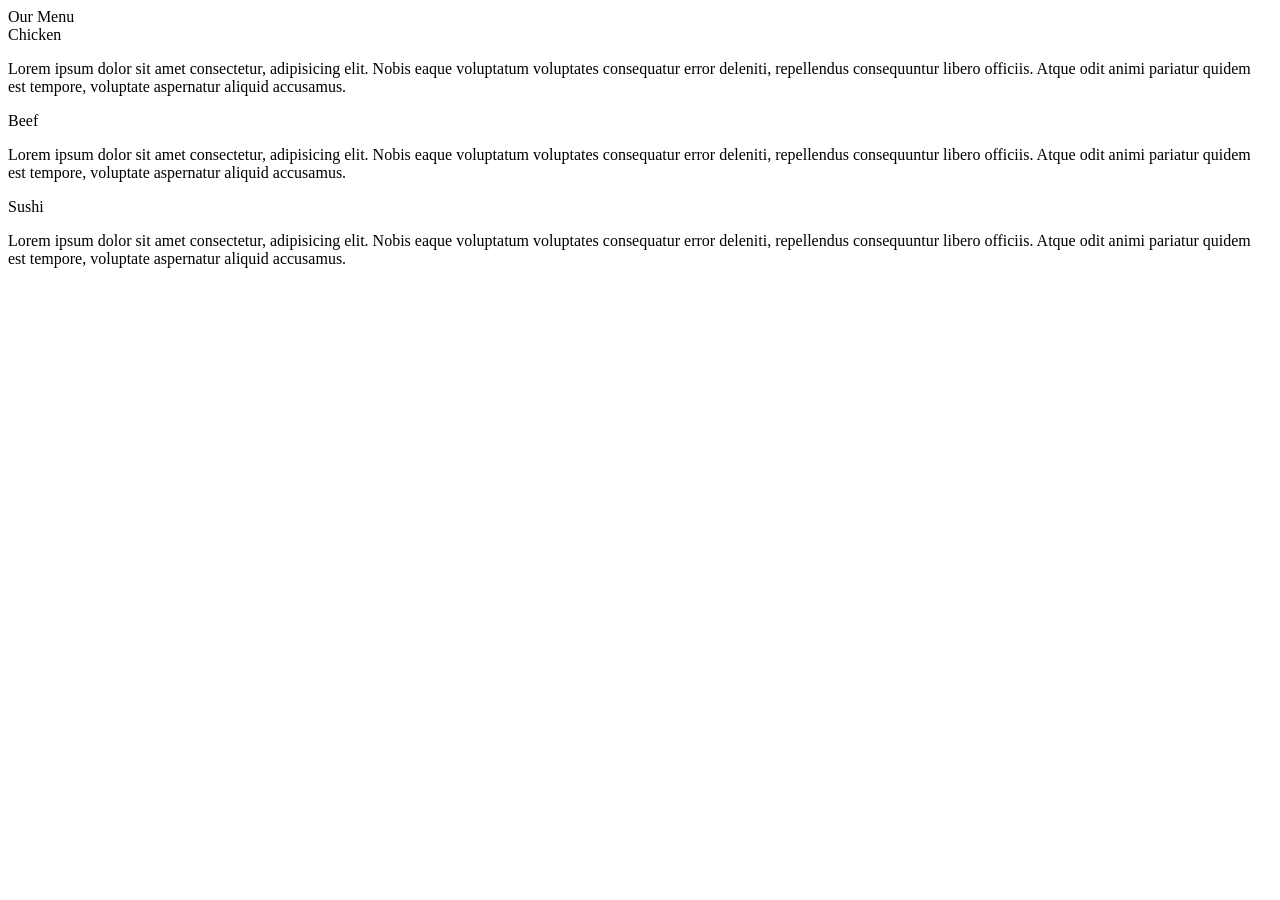
==== commit 9c3605ab: "re-summit module-2-3" ====
--- a/module2-solution/index.html
+++ b/module2-solution/index.html
@@ -1,51 +1,10 @@
 <!DOCTYPE html>
 <html>
 <head>
-<title>Assignment Solution for Module 3</title>
+<title>Assignment Solution for Module 2</title>
 <link rel="stylesheet" href="css/index.css">
-
-<!-- Bootstrap CSS -->
-<link href="https://cdn.jsdelivr.net/npm/bootstrap@5.1.3/dist/css/bootstrap.min.css" rel="stylesheet" integrity="sha384-1BmE4kWBq78iYhFldvKuhfTAU6auU8tT94WrHftjDbrCEXSU1oBoqyl2QvZ6jIW3" crossorigin="anonymous">
-<script src="https://cdn.jsdelivr.net/npm/bootstrap@5.1.3/dist/js/bootstrap.bundle.min.js" integrity="sha384-ka7Sk0Gln4gmtz2MlQnikT1wXgYsOg+OMhuP+IlRH9sENBO0LRn5q+8nbTov4+1p" crossorigin="anonymous"></script>
-<link rel="stylesheet" href="https://cdnjs.cloudflare.com/ajax/libs/font-awesome/6.0.0/css/all.min.css" integrity="sha512-9usAa10IRO0HhonpyAIVpjrylPvoDwiPUiKdWk5t3PyolY1cOd4DSE0Ga+ri4AuTroPR5aQvXU9xC6qOPnzFeg==" crossorigin="anonymous" referrerpolicy="no-referrer" />
 </head>
 <body>
-
-      <nav class="navbar navbar-dark o4 border border-3 border-dark">
-        
-        <div class="container-fluid ">
-
-            <div class="text-light text-dark"><b>Food, LLC</b></div>
-
-          <button class="
-                    d-lg-none
-                    d-xl-none
-                    d-xxl-none
-                    navbar-toggler 
-                    border-dark 
-                    justify-content-end 
-                    " type="button" data-bs-toggle="collapse" data-bs-target="#navbarToggleExternalContent" aria-controls="navbarToggleExternalContent" aria-expanded="false" aria-label="Toggle navigation">
-            <i class="fa-solid fa-bars text-dark"></i>
-          </button>
-
-
-        </div>
-      </nav>
-    <div class="collapse " id="navbarToggleExternalContent">
-        <div class="nav-collapse  bg-light text-dark ">
-            <div class="d-grid">
-                <div class="p-2 bg-light border-bottom border-3 border-dark"><a href="#" class="ahref"><b>Chicken</b></a></div>
-                <div class="p-2 bg-light border-bottom border-3 border-dark"><a href="#" class="ahref"><b>Beef</b></a></div>
-                <div class="p-2 bg-light border-bottom border-3 border-dark"><a href="#" class="ahref"><b>Sushi</b></a></div>
-              </div>
-            
-        </div>
-        
-      </div>
-
-
-
-
     <div class="menu_title">
         Our Menu
     </div>
